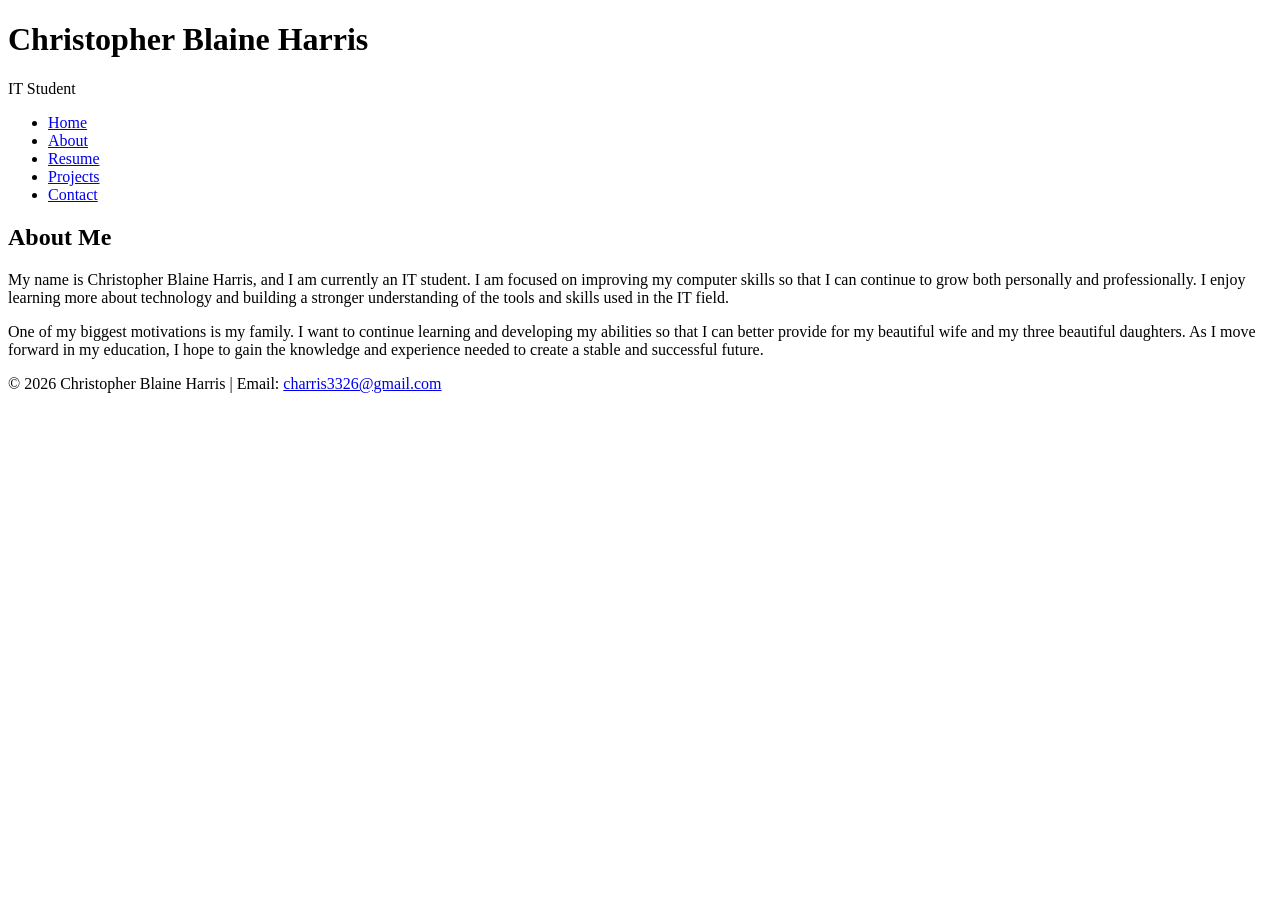
==== about.html @ e6629d83 "Create about.html with personal details and navigation Added an About page with personal information" ====
<!DOCTYPE html>
<html lang="en">
<head>
<meta charset="UTF-8">
<meta name="viewport" content="width=device-width, initial-scale=1.0">
<title>About | Christopher Blaine Harris</title>
<link rel="stylesheet" href="styles.css">
</head>
<body>

<header>
<h1>Christopher Blaine Harris</h1>
<p>IT Student</p>
</header>

<nav>
<ul>
<li><a href="index.html">Home</a></li>
<li><a href="about.html">About</a></li>
<li><a href="resume.html">Resume</a></li>
<li><a href="projects.html">Projects</a></li>
<li><a href="contact.html">Contact</a></li>
</ul>
</nav>

<main>
<section class="content-box">
<h2>About Me</h2>
<p>
My name is Christopher Blaine Harris, and I am currently an IT student.
I am focused on improving my computer skills so that I can continue to grow
both personally and professionally. I enjoy learning more about technology
and building a stronger understanding of the tools and skills used in the IT field.
</p>

<p>
One of my biggest motivations is my family. I want to continue learning and
developing my abilities so that I can better provide for my beautiful wife
and my three beautiful daughters. As I move forward in my education, I hope
to gain the knowledge and experience needed to create a stable and successful future.
</p>
</section>
</main>

<footer>
<p>&copy; 2026 Christopher Blaine Harris | Email: <a href="mailto:charris3326@gmail.com">charris3326@gmail.com</a></p>
</footer>

</body>
</html>
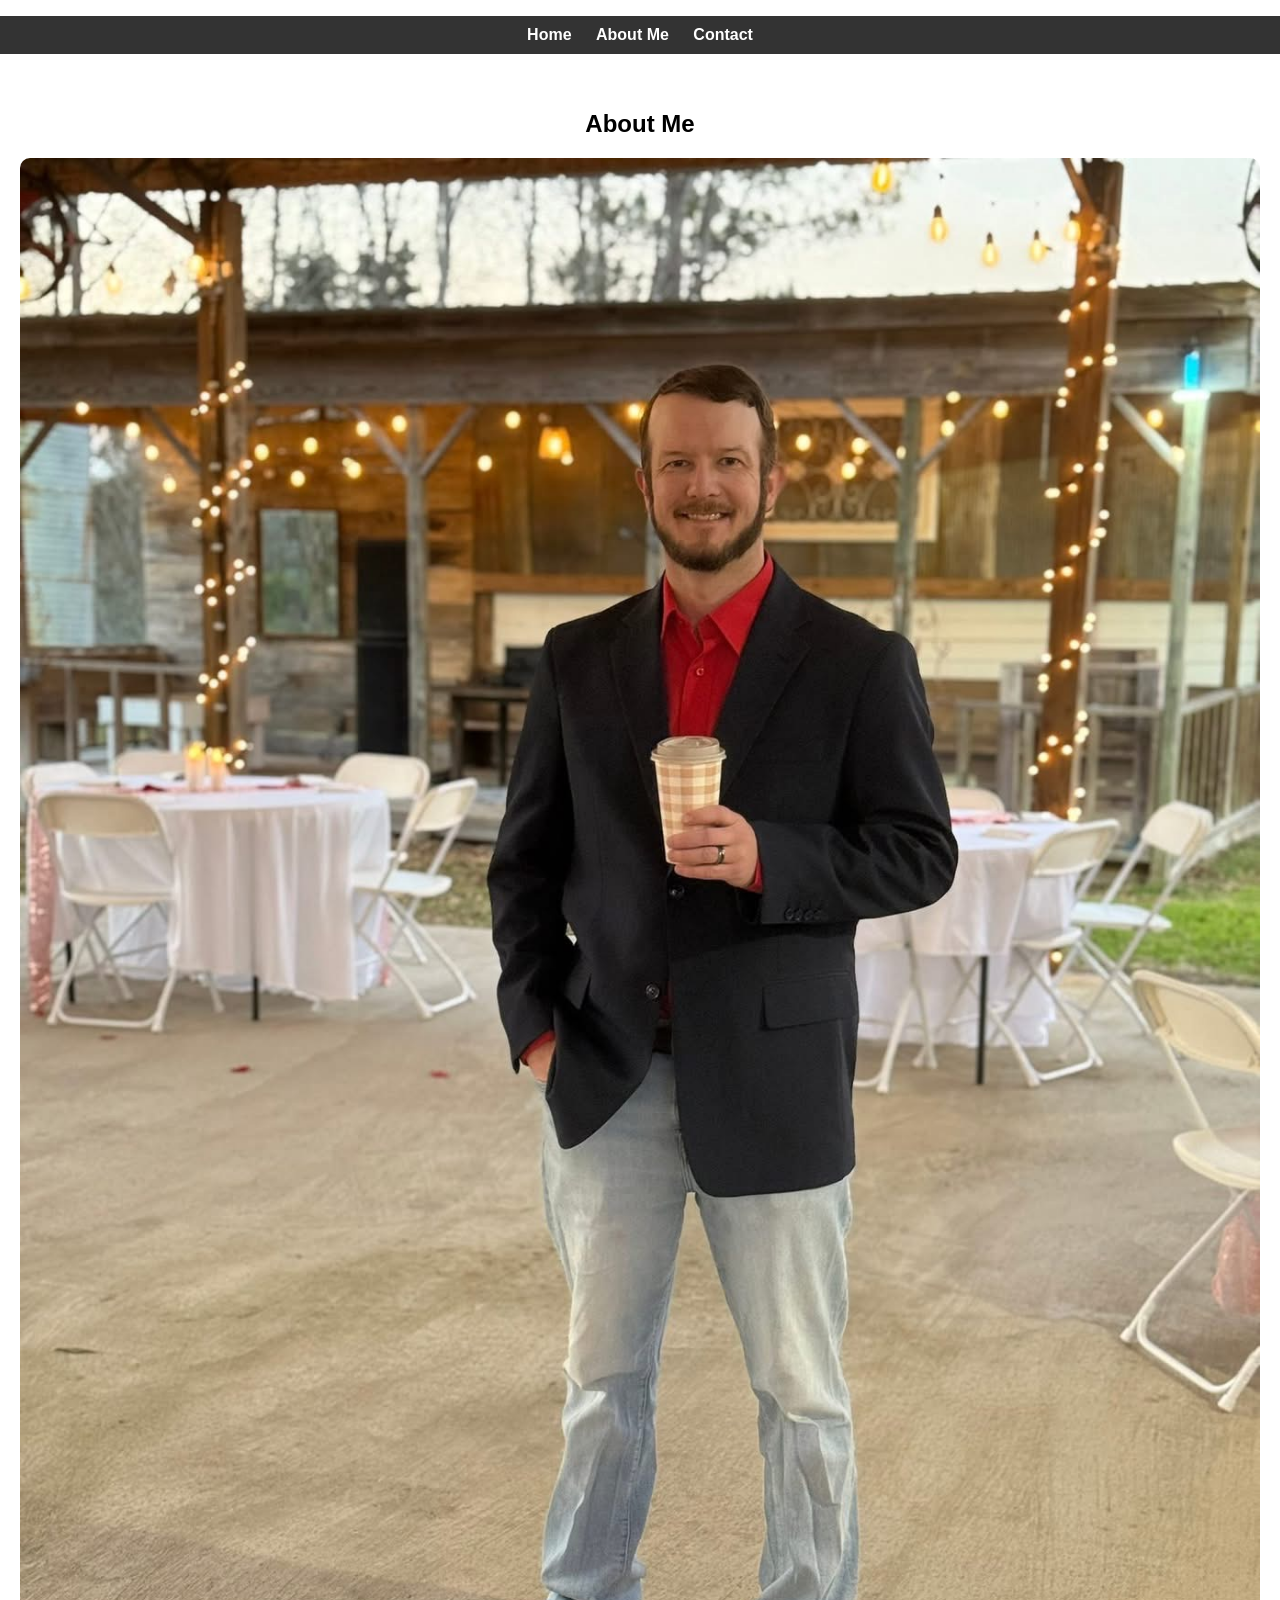
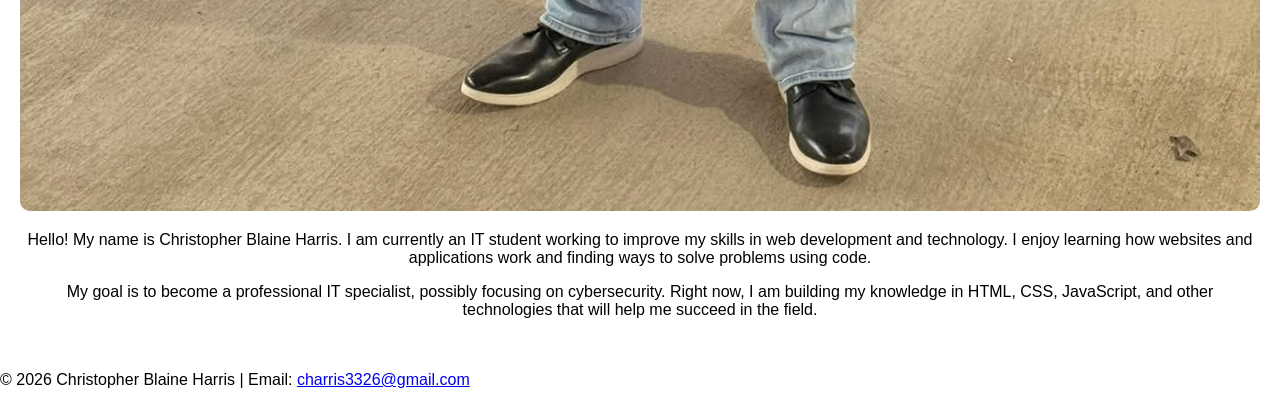
==== commit 3405532e: "Revise About page content and add styles Updated the content and styling of the About page, enhancin" ====
--- a/about.html
+++ b/about.html
@@ -3,44 +3,80 @@
 <head>
 <meta charset="UTF-8">
 <meta name="viewport" content="width=device-width, initial-scale=1.0">
-<title>About | Christopher Blaine Harris</title>
-<link rel="stylesheet" href="styles.css">
+<title>About Me</title>
+
+<style>
+body {
+font-family: Arial, sans-serif;
+margin: 0;
+padding: 0;
+}
+
+nav ul {
+list-style-type: none;
+background-color: #333;
+padding: 10px;
+text-align: center;
+}
+
+nav ul li {
+display: inline;
+margin: 0 10px;
+}
+
+nav ul li a {
+color: white;
+text-decoration: none;
+font-weight: bold;
+}
+
+.about {
+text-align: center;
+padding: 20px;
+}
+
+.profile-img {
+max-width: 100%;
+height: auto;
+border-radius: 10px;
+}
+
+@media screen and (max-width: 768px) {
+nav ul li {
+display: block;
+margin: 5px 0;
+}
+}
+</style>
 </head>
+
 <body>
-
-<header>
-<h1>Christopher Blaine Harris</h1>
-<p>IT Student</p>
-</header>
 
 <nav>
 <ul>
 <li><a href="index.html">Home</a></li>
-<li><a href="about.html">About</a></li>
-<li><a href="resume.html">Resume</a></li>
-<li><a href="projects.html">Projects</a></li>
+<li><a href="about.html">About Me</a></li>
 <li><a href="contact.html">Contact</a></li>
 </ul>
 </nav>
 
-<main>
-<section class="content-box">
-<h2>About Me</h2>
+<section class="about">
+<h1>About Me</h1>
+
+<img src="profile.jpg.jpeg" alt="Profile Photo" class="profile-img">
+
 <p>
-My name is Christopher Blaine Harris, and I am currently an IT student.
-I am focused on improving my computer skills so that I can continue to grow
-both personally and professionally. I enjoy learning more about technology
-and building a stronger understanding of the tools and skills used in the IT field.
+Hello! My name is Christopher Blaine Harris. I am currently an IT student working to improve my skills in web development and technology. I enjoy learning how websites and applications work and finding ways to solve problems using code.
 </p>
 
 <p>
-One of my biggest motivations is my family. I want to continue learning and
-developing my abilities so that I can better provide for my beautiful wife
-and my three beautiful daughters. As I move forward in my education, I hope
-to gain the knowledge and experience needed to create a stable and successful future.
+My goal is to become a professional IT specialist, possibly focusing on cybersecurity. Right now, I am building my knowledge in HTML, CSS, JavaScript, and other technologies that will help me succeed in the field.
 </p>
+
 </section>
-</main>
+
+</body>
+</html>
 
 <footer>
 <p>&copy; 2026 Christopher Blaine Harris | Email: <a href="mailto:charris3326@gmail.com">charris3326@gmail.com</a></p>
